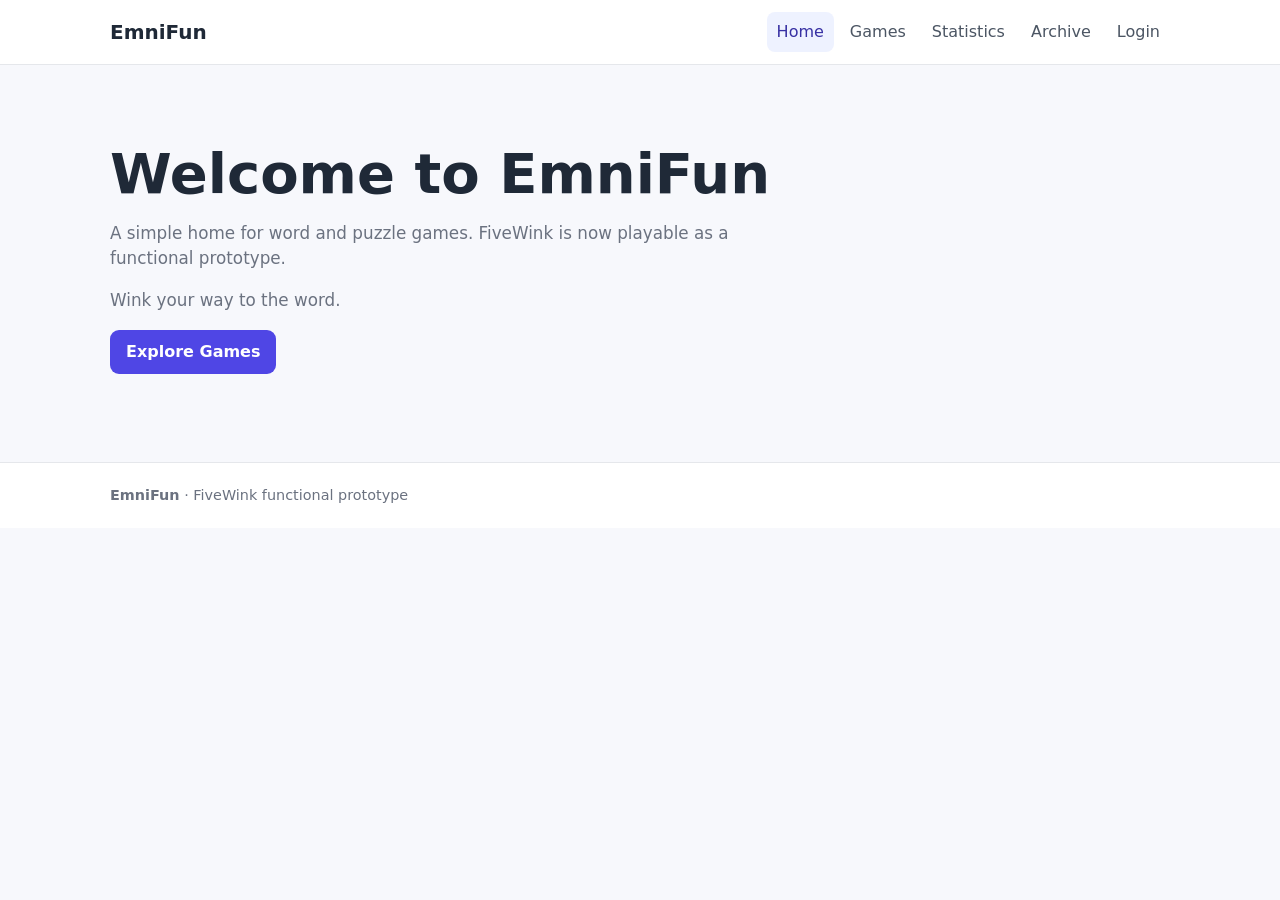
==== index.html @ f306e34a "Restore previous public site UI" ====
<!doctype html>
<html lang="en">
<head>
  <meta charset="UTF-8">
  <meta name="viewport" content="width=device-width, initial-scale=1.0">
  <meta name="description" content="EmniFun - a simple, Indian-oriented puzzle platform.">
  <title>EmniFun</title>
  <link rel="stylesheet" href="./css/style.css">
</head>
<body>
  <header class="site-header">
    <nav class="navbar" aria-label="Main navigation">
      <div class="navbar-brand-group">
        <button
          class="mobile-menu-toggle"
          id="mobile-menu-toggle"
          type="button"
          aria-label="Open navigation"
          aria-expanded="false"
          aria-controls="primary-navigation"
        >
          <span aria-hidden="true">☰</span>
        </button>
        <a class="brand" href="#" data-view="home">EmniFun</a>
      </div>
      <div class="nav-links" id="primary-navigation">
        <button class="nav-link active" data-view="home">Home</button>
        <button class="nav-link" data-view="games">Games</button>
        <button class="nav-link" data-view="statistics">Statistics</button>
        <button class="nav-link" data-view="archive">Archive</button>
        <button class="nav-link" data-nav-auth="true" data-view="login">Login</button>
      </div>
    </nav>
  </header>

  <main>
    <section id="home" class="view active" aria-labelledby="home-title">
      <div class="hero">
        <h1 id="home-title">Welcome to EmniFun</h1>
        <p>A simple home for word and puzzle games. FiveWink is now playable as a functional prototype.</p>
        <p>Wink your way to the word.</p>
        <button class="button" data-go-games>Explore Games</button>
      </div>
    </section>

    <section id="games" class="view" aria-labelledby="games-title">
      <div class="section-heading">
        <h2 id="games-title">Games</h2>
        <p>Three independent game slots, with FiveWink currently playable.</p>
      </div>
      <div id="game-area"></div>
    </section>

    <section id="statistics" class="view" aria-labelledby="statistics-title">
      <div class="section-heading">
        <h2 id="statistics-title">Statistics</h2>
        <p>FiveWink results are tracked in the current browser session. Backend persistence comes later.</p>
      </div>
      <div id="statistics-content"></div>
    </section>

    <section id="archive" class="view" aria-labelledby="archive-title">
      <div class="placeholder">
        <h2 id="archive-title">Puzzle Archive</h2>
        <p>The future archive will manage draft, scheduled, published, and archived puzzles.</p>
        <p>This prototype uses one local published FiveWink puzzle and does not expose an editable public archive.</p>
      </div>
    </section>

    <section id="login" class="view" aria-labelledby="login-title">
      <div id="login-content">
        <div class="placeholder">
          <h2 id="login-title">Loading authentication…</h2>
          <p>Preparing secure Google sign-in.</p>
        </div>
      </div>
    </section>

    <section id="account" class="view" aria-labelledby="account-title">
      <div id="account-content">
        <div class="placeholder">
          <h2 id="account-title">Loading account…</h2>
          <p>Preparing your EmniFun account.</p>
        </div>
      </div>
    </section>
  </main>

  <footer class="site-footer">
    <div class="footer-inner">
      <strong>EmniFun</strong> · FiveWink functional prototype
    </div>
  </footer>

  <script src="https://accounts.google.com/gsi/client" async defer></script>
  <script type="module" src="./js/app.js"></script>
</body>
</html>
---- css/style.css ----
/* EmniFun Phase 1/2 shared styles */

:root { font-family: Inter, system-ui, -apple-system, BlinkMacSystemFont, "Segoe UI", sans-serif; color:#1f2937; background:#f7f8fc; line-height:1.5; font-synthesis:none; }
*{box-sizing:border-box} html{scroll-behavior:smooth} body{margin:0;min-width:320px;background:#f7f8fc} button,a{font:inherit} a{color:inherit}
.site-header{position:sticky;top:0;z-index:10;background:rgba(255,255,255,.96);border-bottom:1px solid #e5e7eb}
.navbar{position:relative;max-width:1100px;margin:0 auto;min-height:64px;padding:0 20px;display:flex;align-items:center;justify-content:space-between;gap:20px}
.navbar-brand-group{display:flex;align-items:center;gap:8px}.brand{font-weight:800;font-size:1.25rem;text-decoration:none}.mobile-menu-toggle{display:none;align-items:center;justify-content:center;width:44px;height:44px;padding:0;border:0;border-radius:9px;background:transparent;color:#374151;cursor:pointer;font-size:1.45rem;line-height:1}.mobile-menu-toggle:hover{background:#f3f4f6}.mobile-menu-toggle:focus-visible{outline:2px solid #4f46e5;outline-offset:2px}.nav-links{display:flex;flex-wrap:wrap;gap:6px}.nav-link{border:0;background:transparent;color:#4b5563;padding:8px 10px;border-radius:8px;cursor:pointer}.nav-link:hover,.nav-link.active{background:#eef2ff;color:#3730a3}
main{max-width:1100px;margin:0 auto;padding:32px 20px 56px}.view{display:none}.view.active{display:block}.hero{padding:48px 0 32px}.hero h1{margin:0 0 12px;font-size:clamp(2rem,6vw,3.5rem);line-height:1.05}.hero p{max-width:650px;color:#6b7280;font-size:1.05rem}
.section-heading{margin-bottom:22px}.section-heading h2{margin:0 0 6px}.section-heading p{margin:0;color:#6b7280}.card-grid{display:grid;grid-template-columns:repeat(3,minmax(0,1fr));gap:18px}.card{background:#fff;border:1px solid #e5e7eb;border-radius:14px;padding:22px;box-shadow:0 3px 12px rgba(15,23,42,.04)}.card h3{margin-top:0}.card p{color:#6b7280}
.button{display:inline-flex;align-items:center;justify-content:center;border:0;border-radius:9px;padding:10px 16px;background:#4f46e5;color:#fff;text-decoration:none;cursor:pointer;font-weight:650}.button:hover{background:#4338ca}.button.secondary{background:#eef2ff;color:#3730a3}
.placeholder{text-align:center;padding:48px 24px;border:1px dashed #cbd5e1;border-radius:14px;background:#fff}.placeholder p{color:#6b7280}
.stats-grid{display:grid;grid-template-columns:repeat(3,minmax(0,1fr));gap:14px}.stat{background:#fff;border:1px solid #e5e7eb;border-radius:12px;padding:18px}.stat strong{display:block;font-size:1.6rem;margin-top:4px}.stat span{color:#6b7280;font-size:.9rem}
.site-footer{border-top:1px solid #e5e7eb;background:#fff}.footer-inner{max-width:1100px;margin:0 auto;padding:22px 20px;color:#6b7280;font-size:.9rem}

/* Game 1 functional prototype */
.game-shell{max-width:1040px;margin:0 auto}.game-playing>.section-heading{display:none}.game1-layout{display:grid;grid-template-columns:minmax(0,1fr) 300px;gap:28px;align-items:start}.game1-play-area{min-width:0;scroll-margin-top:84px}.game1-clues-panel{min-width:0;border:1px solid #e5e7eb;border-radius:12px;background:#fff;padding:14px}.game1-clues-panel summary{cursor:pointer;font-weight:750;color:#374151}.game1-clues-panel .clue-list{margin:12px 0 0}.game-header{display:flex;justify-content:space-between;align-items:flex-start;gap:20px;margin-bottom:16px}.eyebrow{margin:0;color:#6b7280;font-size:.9rem}.game-header h2{margin:4px 0}.game-header p{margin:0;color:#6b7280}.game-message{min-height:28px;margin:0 0 8px;font-weight:650;transition:opacity .2s ease}.game-message.temporary{color:#c2410c}.game-board{display:flex;flex-direction:column;gap:7px;align-items:center}.game-row{position:relative;display:grid;grid-template-columns:repeat(5,52px);gap:7px}.game-row.active::before{content:"";position:absolute;left:-10px;top:4px;bottom:4px;width:3px;background:#4f46e5;border-radius:999px}.seventh-row{width:max-content;margin:0 auto}.letter-cell{width:52px;height:52px;border:2px solid #d1d5db;background:#fff;display:grid;place-items:center;font-size:1.3rem;font-weight:800;text-transform:uppercase}.letter-cell.correct,.key.correct{background:#2563eb;border-color:#2563eb;color:#fff}.letter-cell.wrong-position,.key.wrong-position{background:#f97316;border-color:#f97316;color:#fff}.letter-cell.absent,.key.absent{background:#787c7e;border-color:#787c7e;color:#fff}.clue-list{display:grid;gap:8px;margin:22px 0}.clue-box{display:flex;align-items:center;gap:12px;flex-wrap:wrap;padding:10px 12px;border:1px solid #e5e7eb;border-radius:10px;background:#fff}.clue-box span{flex:1;color:#4b5563}.clue-box.skipped{opacity:.65}.clue-box.used{border-left:4px solid #4f46e5}.clue-box .button{padding:6px 10px;font-size:.88rem}.keyboard{display:grid;gap:4px;margin:10px auto 0;max-width:610px}.keyboard-row{display:flex;justify-content:center;gap:4px;width:100%;margin:0 auto}.keyboard-row-2{width:90%}.key{flex:1 1 0;min-width:0;max-width:58px;height:40px;padding:0 4px;border:1px solid #d1d5db;background:#fff;border-radius:6px;cursor:pointer;font-size:.9rem;font-weight:700}.key.special{flex:1.7 1 0;max-width:88px;font-size:.78rem}.key:hover{background:#f3f4f6}.seventh-stage{margin-top:16px;text-align:center;width:100%}.close-banner{padding:12px;background:#fff7ed;border:1px solid #fed7aa;border-radius:10px;font-weight:750;margin-bottom:12px}.seventh-actions{display:flex;justify-content:center;gap:10px;flex-wrap:wrap;margin-top:12px}.result-card,.explanation-card{margin-top:18px;padding:18px;border-radius:12px;background:#fff;border:1px solid #e5e7eb}.result-solved{border-left:5px solid #2563eb}.result-failed_close{border-left:5px solid #f97316}.result-failed_hard{border-left:5px solid #787c7e}.hidden{display:none!important}


/* Authentication / account */
.auth-shell{max-width:900px;margin:0 auto;display:grid;grid-template-columns:repeat(2,minmax(0,1fr));gap:18px}.auth-card,.account-panel{background:#fff;border:1px solid #e5e7eb;border-radius:14px;padding:22px}.auth-card h2,.account-panel h3{margin-top:0}.auth-form{display:grid;gap:8px;margin-top:16px}.auth-form label{font-weight:650}.auth-form input{width:100%;padding:10px 12px;border:1px solid #d1d5db;border-radius:9px;background:#fff}.auth-form input:focus-visible{outline:2px solid #4f46e5;outline-offset:2px}.auth-subpanel{margin-top:18px;padding-top:18px;border-top:1px solid #e5e7eb}.auth-feedback{min-height:1.5em;margin:10px 0 0;color:#6b7280}.auth-feedback.success{color:#166534}.auth-feedback.error{color:#b91c1c}.google-button-box{min-height:44px;margin-top:16px}.account-shell{max-width:900px;margin:0 auto}.account-tabs{display:flex;gap:6px;margin-bottom:18px;border-bottom:1px solid #e5e7eb;flex-wrap:wrap}.account-tab{padding:9px 12px;border-radius:8px 8px 0 0;text-decoration:none;color:#4b5563}.account-tab:hover,.account-tab.active{background:#eef2ff;color:#3730a3}.account-panel-heading{display:flex;justify-content:space-between;align-items:flex-start}.account-details{display:grid;gap:12px;margin:18px 0}.account-details div{padding:12px;border:1px solid #e5e7eb;border-radius:10px}.account-details dt{color:#6b7280;font-size:.9rem}.account-details dd{margin:4px 0 0;font-weight:750}.vault-grid{display:grid;grid-template-columns:repeat(2,minmax(0,1fr));gap:14px}.vault-key-card{padding:16px;border:1px solid #e5e7eb;border-radius:12px}.vault-key-card h4{margin:0 0 10px}.vault-key{display:block;padding:12px;border-radius:9px;background:#f7f8fc;border:1px dashed #cbd5e1;font-size:1.05rem;letter-spacing:.06em;word-break:break-all}.vault-key-status{min-height:2.7em;color:#6b7280;font-size:.9rem}
@media(max-width:800px){.navbar{min-height:56px;padding:6px 14px}.mobile-menu-toggle{display:flex}.nav-links{display:none;position:absolute;top:calc(100% + 6px);left:14px;right:auto;inset-inline-start:14px;inset-inline-end:auto;transform:none;width:min(220px,calc(100vw - 28px));padding:6px;flex-direction:column;flex-wrap:nowrap;gap:2px;background:#fff;border:1px solid #e5e7eb;border-radius:12px;box-shadow:0 8px 24px rgba(15,23,42,.12);z-index:20}.nav-links.mobile-open{display:flex}.nav-link{width:100%;text-align:left;padding:10px 12px}.card-grid{grid-template-columns:1fr}.stats-grid{grid-template-columns:repeat(2,minmax(0,1fr))}.game-header{flex-direction:column}.game1-layout{grid-template-columns:1fr;gap:0}.game1-clues-panel{margin-top:18px}.keyboard{max-width:480px}}
@media(max-width:520px){.auth-shell{grid-template-columns:1fr}.vault-grid{grid-template-columns:1fr}main{padding-left:14px;padding-right:14px}.game1-play-area{scroll-margin-top:108px}.game-board{touch-action:manipulation}.game-row{grid-template-columns:repeat(5,44px);gap:5px}.letter-cell{width:44px;height:44px}.keyboard{max-width:360px;gap:3px;margin-top:8px}.keyboard-row{gap:3px}.key{height:40px;padding:0 3px;font-size:.82rem}.key.special{font-size:.72rem}.stats-grid{grid-template-columns:1fr}}
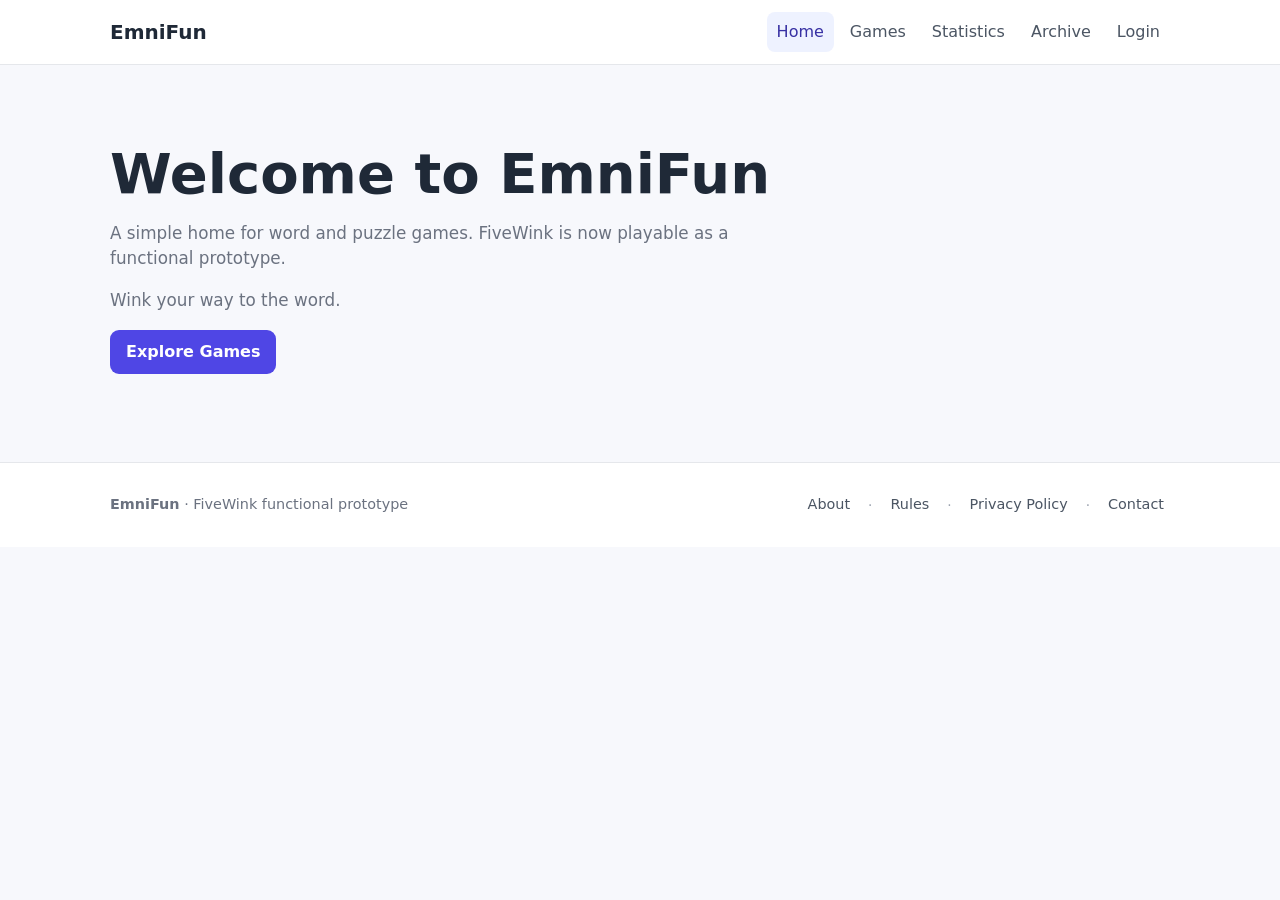
==== commit 7bde7ddf: "Add site footer and information pages" ====
--- a/index.html
+++ b/index.html
@@ -28,6 +28,7 @@
         <button class="nav-link" data-view="games">Games</button>
         <button class="nav-link" data-view="statistics">Statistics</button>
         <button class="nav-link" data-view="archive">Archive</button>
+        <a class="nav-link" id="nav-admin" href="https://emnifun.github.io/EmniFun/admin/" style="display: none; text-decoration: none;">Admin</a>
         <button class="nav-link" data-nav-auth="true" data-view="login">Login</button>
       </div>
     </nav>
@@ -84,11 +85,93 @@
         </div>
       </div>
     </section>
+    <section id="about" class="view" aria-labelledby="about-title">
+      <div class="page-shell">
+        <div class="page-header">
+          <nav class="breadcrumb" aria-label="Breadcrumb">
+            <a href="./" class="back-link" data-view="home">← Back to Home</a>
+          </nav>
+          <h1 id="about-title">About EmniFun</h1>
+        </div>
+        <div class="info-card">
+          <p>EmniFun is a dedicated platform for word and puzzle games.</p>
+          <p>Detailed information about the platform, its background, and future updates will be published here in an upcoming release.</p>
+          <div class="page-actions">
+            <a href="./" class="button secondary" data-view="home">Return to Home</a>
+          </div>
+        </div>
+      </div>
+    </section>
+
+    <section id="rules" class="view" aria-labelledby="rules-title">
+      <div class="page-shell">
+        <div class="page-header">
+          <nav class="breadcrumb" aria-label="Breadcrumb">
+            <a href="./" class="back-link" data-view="home">← Back to Home</a>
+          </nav>
+          <h1 id="rules-title">Game Rules</h1>
+        </div>
+        <div class="info-card">
+          <p>General rules, solving tips, and gameplay instructions for EmniFun puzzle games will be published here in an upcoming update.</p>
+          <p>For FiveWink, mode-specific rules and instructions can also be viewed directly in-game using the information button beside the mode selector.</p>
+          <div class="page-actions">
+            <a href="./" class="button secondary" data-view="home">Return to Home</a>
+          </div>
+        </div>
+      </div>
+    </section>
+
+    <section id="privacy" class="view" aria-labelledby="privacy-title">
+      <div class="page-shell">
+        <div class="page-header">
+          <nav class="breadcrumb" aria-label="Breadcrumb">
+            <a href="./" class="back-link" data-view="home">← Back to Home</a>
+          </nav>
+          <h1 id="privacy-title">Privacy Policy</h1>
+        </div>
+        <div class="info-card">
+          <p>The EmniFun Privacy Policy is currently pending review and publication.</p>
+          <p>Official data handling disclosures, privacy practices, and policy details will be published here prior to general release.</p>
+          <div class="page-actions">
+            <a href="./" class="button secondary" data-view="home">Return to Home</a>
+          </div>
+        </div>
+      </div>
+    </section>
+
+    <section id="contact" class="view" aria-labelledby="contact-title">
+      <div class="page-shell">
+        <div class="page-header">
+          <nav class="breadcrumb" aria-label="Breadcrumb">
+            <a href="./" class="back-link" data-view="home">← Back to Home</a>
+          </nav>
+          <h1 id="contact-title">Contact</h1>
+        </div>
+        <div class="info-card">
+          <p>Official contact methods and communication channels for EmniFun will be added here in a future update.</p>
+          <p>Support inquiries and feedback channels will be announced once finalized.</p>
+          <div class="page-actions">
+            <a href="./" class="button secondary" data-view="home">Return to Home</a>
+          </div>
+        </div>
+      </div>
+    </section>
   </main>
 
   <footer class="site-footer">
     <div class="footer-inner">
-      <strong>EmniFun</strong> · FiveWink functional prototype
+      <div class="footer-brand">
+        <strong>EmniFun</strong> · FiveWink functional prototype
+      </div>
+      <nav class="footer-nav" aria-label="Footer navigation">
+        <a class="footer-link" href="./about/" data-view="about">About</a>
+        <span class="footer-sep" aria-hidden="true">·</span>
+        <a class="footer-link" href="./rules/" data-view="rules">Rules</a>
+        <span class="footer-sep" aria-hidden="true">·</span>
+        <a class="footer-link" href="./privacy/" data-view="privacy">Privacy Policy</a>
+        <span class="footer-sep" aria-hidden="true">·</span>
+        <a class="footer-link" href="./contact/" data-view="contact">Contact</a>
+      </nav>
     </div>
   </footer>
 
--- a/css/style.css
+++ b/css/style.css
@@ -10,7 +10,25 @@
 .button{display:inline-flex;align-items:center;justify-content:center;border:0;border-radius:9px;padding:10px 16px;background:#4f46e5;color:#fff;text-decoration:none;cursor:pointer;font-weight:650}.button:hover{background:#4338ca}.button.secondary{background:#eef2ff;color:#3730a3}
 .placeholder{text-align:center;padding:48px 24px;border:1px dashed #cbd5e1;border-radius:14px;background:#fff}.placeholder p{color:#6b7280}
 .stats-grid{display:grid;grid-template-columns:repeat(3,minmax(0,1fr));gap:14px}.stat{background:#fff;border:1px solid #e5e7eb;border-radius:12px;padding:18px}.stat strong{display:block;font-size:1.6rem;margin-top:4px}.stat span{color:#6b7280;font-size:.9rem}
-.site-footer{border-top:1px solid #e5e7eb;background:#fff}.footer-inner{max-width:1100px;margin:0 auto;padding:22px 20px;color:#6b7280;font-size:.9rem}
+.site-footer{border-top:1px solid #e5e7eb;background:#fff}
+.footer-inner{max-width:1100px;margin:0 auto;padding:20px;color:#6b7280;font-size:.9rem;display:flex;align-items:center;justify-content:space-between;gap:14px 24px;flex-wrap:wrap}
+.footer-brand{color:#6b7280;font-size:.9rem}
+.footer-nav{display:flex;align-items:center;gap:6px 12px;flex-wrap:wrap;list-style:none;margin:0;padding:0}
+.footer-link{color:#4b5563;text-decoration:none;padding:8px 6px;min-height:44px;display:inline-flex;align-items:center;border-radius:6px;transition:color .15s ease}
+.footer-link:hover{color:#3730a3;text-decoration:underline}
+.footer-link:focus-visible{outline:2px solid #4f46e5;outline-offset:2px}
+.footer-link[aria-current="page"]{color:#1f2937;font-weight:700}
+.footer-sep{color:#9ca3af;user-select:none;font-size:.85rem}
+.page-shell{max-width:820px;margin:0 auto}
+.page-header{margin-bottom:20px}
+.page-header h1{margin:10px 0 0;font-size:clamp(1.75rem,5vw,2.35rem);line-height:1.15;color:#1f2937}
+.back-link{display:inline-flex;align-items:center;gap:6px;color:#4f46e5;text-decoration:none;font-weight:600;font-size:.92rem;min-height:44px;padding:4px 0}
+.back-link:hover{color:#3730a3;text-decoration:underline}
+.back-link:focus-visible{outline:2px solid #4f46e5;outline-offset:2px;border-radius:4px}
+.info-card{background:#fff;border:1px solid #e5e7eb;border-radius:14px;padding:26px 24px;box-shadow:0 3px 12px rgba(15,23,42,.04)}
+.info-card p{color:#4b5563;font-size:1.02rem;line-height:1.6;margin:0 0 14px}
+.info-card p:last-of-type{margin-bottom:0}
+.info-card .page-actions{margin-top:22px;padding-top:18px;border-top:1px solid #e5e7eb;display:flex;gap:10px;flex-wrap:wrap}
 
 /* Game 1 functional prototype */
 .game-shell{max-width:1040px;margin:0 auto}.game-playing>.section-heading{display:none}.game1-layout{display:grid;grid-template-columns:minmax(0,1fr) 300px;gap:28px;align-items:start}.game1-play-area{min-width:0;scroll-margin-top:84px}.game1-clues-panel{min-width:0;border:1px solid #e5e7eb;border-radius:12px;background:#fff;padding:14px}.game1-clues-panel summary{cursor:pointer;font-weight:750;color:#374151}.game1-clues-panel .clue-list{margin:12px 0 0}.game-header{display:flex;justify-content:space-between;align-items:flex-start;gap:20px;margin-bottom:16px}.eyebrow{margin:0;color:#6b7280;font-size:.9rem}.game-header h2{margin:4px 0}.game-header p{margin:0;color:#6b7280}.game-message{min-height:28px;margin:0 0 8px;font-weight:650;transition:opacity .2s ease}.game-message.temporary{color:#c2410c}.game-board{display:flex;flex-direction:column;gap:7px;align-items:center}.game-row{position:relative;display:grid;grid-template-columns:repeat(5,52px);gap:7px}.game-row.active::before{content:"";position:absolute;left:-10px;top:4px;bottom:4px;width:3px;background:#4f46e5;border-radius:999px}.seventh-row{width:max-content;margin:0 auto}.letter-cell{width:52px;height:52px;border:2px solid #d1d5db;background:#fff;display:grid;place-items:center;font-size:1.3rem;font-weight:800;text-transform:uppercase}.letter-cell.correct,.key.correct{background:#2563eb;border-color:#2563eb;color:#fff}.letter-cell.wrong-position,.key.wrong-position{background:#f97316;border-color:#f97316;color:#fff}.letter-cell.absent,.key.absent{background:#787c7e;border-color:#787c7e;color:#fff}.clue-list{display:grid;gap:8px;margin:22px 0}.clue-box{display:flex;align-items:center;gap:12px;flex-wrap:wrap;padding:10px 12px;border:1px solid #e5e7eb;border-radius:10px;background:#fff}.clue-box span{flex:1;color:#4b5563}.clue-box.skipped{opacity:.65}.clue-box.used{border-left:4px solid #4f46e5}.clue-box .button{padding:6px 10px;font-size:.88rem}.keyboard{display:grid;gap:4px;margin:10px auto 0;max-width:610px}.keyboard-row{display:flex;justify-content:center;gap:4px;width:100%;margin:0 auto}.keyboard-row-2{width:90%}.key{flex:1 1 0;min-width:0;max-width:58px;height:40px;padding:0 4px;border:1px solid #d1d5db;background:#fff;border-radius:6px;cursor:pointer;font-size:.9rem;font-weight:700}.key.special{flex:1.7 1 0;max-width:88px;font-size:.78rem}.key:hover{background:#f3f4f6}.seventh-stage{margin-top:16px;text-align:center;width:100%}.close-banner{padding:12px;background:#fff7ed;border:1px solid #fed7aa;border-radius:10px;font-weight:750;margin-bottom:12px}.seventh-actions{display:flex;justify-content:center;gap:10px;flex-wrap:wrap;margin-top:12px}.result-card,.explanation-card{margin-top:18px;padding:18px;border-radius:12px;background:#fff;border:1px solid #e5e7eb}.result-solved{border-left:5px solid #2563eb}.result-failed_close{border-left:5px solid #f97316}.result-failed_hard{border-left:5px solid #787c7e}.hidden{display:none!important}
@@ -18,5 +36,42 @@
 
 /* Authentication / account */
 .auth-shell{max-width:900px;margin:0 auto;display:grid;grid-template-columns:repeat(2,minmax(0,1fr));gap:18px}.auth-card,.account-panel{background:#fff;border:1px solid #e5e7eb;border-radius:14px;padding:22px}.auth-card h2,.account-panel h3{margin-top:0}.auth-form{display:grid;gap:8px;margin-top:16px}.auth-form label{font-weight:650}.auth-form input{width:100%;padding:10px 12px;border:1px solid #d1d5db;border-radius:9px;background:#fff}.auth-form input:focus-visible{outline:2px solid #4f46e5;outline-offset:2px}.auth-subpanel{margin-top:18px;padding-top:18px;border-top:1px solid #e5e7eb}.auth-feedback{min-height:1.5em;margin:10px 0 0;color:#6b7280}.auth-feedback.success{color:#166534}.auth-feedback.error{color:#b91c1c}.google-button-box{min-height:44px;margin-top:16px}.account-shell{max-width:900px;margin:0 auto}.account-tabs{display:flex;gap:6px;margin-bottom:18px;border-bottom:1px solid #e5e7eb;flex-wrap:wrap}.account-tab{padding:9px 12px;border-radius:8px 8px 0 0;text-decoration:none;color:#4b5563}.account-tab:hover,.account-tab.active{background:#eef2ff;color:#3730a3}.account-panel-heading{display:flex;justify-content:space-between;align-items:flex-start}.account-details{display:grid;gap:12px;margin:18px 0}.account-details div{padding:12px;border:1px solid #e5e7eb;border-radius:10px}.account-details dt{color:#6b7280;font-size:.9rem}.account-details dd{margin:4px 0 0;font-weight:750}.vault-grid{display:grid;grid-template-columns:repeat(2,minmax(0,1fr));gap:14px}.vault-key-card{padding:16px;border:1px solid #e5e7eb;border-radius:12px}.vault-key-card h4{margin:0 0 10px}.vault-key{display:block;padding:12px;border-radius:9px;background:#f7f8fc;border:1px dashed #cbd5e1;font-size:1.05rem;letter-spacing:.06em;word-break:break-all}.vault-key-status{min-height:2.7em;color:#6b7280;font-size:.9rem}
-@media(max-width:800px){.navbar{min-height:56px;padding:6px 14px}.mobile-menu-toggle{display:flex}.nav-links{display:none;position:absolute;top:calc(100% + 6px);left:14px;right:auto;inset-inline-start:14px;inset-inline-end:auto;transform:none;width:min(220px,calc(100vw - 28px));padding:6px;flex-direction:column;flex-wrap:nowrap;gap:2px;background:#fff;border:1px solid #e5e7eb;border-radius:12px;box-shadow:0 8px 24px rgba(15,23,42,.12);z-index:20}.nav-links.mobile-open{display:flex}.nav-link{width:100%;text-align:left;padding:10px 12px}.card-grid{grid-template-columns:1fr}.stats-grid{grid-template-columns:repeat(2,minmax(0,1fr))}.game-header{flex-direction:column}.game1-layout{grid-template-columns:1fr;gap:0}.game1-clues-panel{margin-top:18px}.keyboard{max-width:480px}}
-@media(max-width:520px){.auth-shell{grid-template-columns:1fr}.vault-grid{grid-template-columns:1fr}main{padding-left:14px;padding-right:14px}.game1-play-area{scroll-margin-top:108px}.game-board{touch-action:manipulation}.game-row{grid-template-columns:repeat(5,44px);gap:5px}.letter-cell{width:44px;height:44px}.keyboard{max-width:360px;gap:3px;margin-top:8px}.keyboard-row{gap:3px}.key{height:40px;padding:0 3px;font-size:.82rem}.key.special{font-size:.72rem}.stats-grid{grid-template-columns:1fr}}
+@media(max-width:800px){.navbar{min-height:56px;padding:6px 14px}.mobile-menu-toggle{display:flex}.nav-links{display:none;position:absolute;top:calc(100% + 6px);left:14px;right:auto;inset-inline-start:14px;inset-inline-end:auto;transform:none;width:min(220px,calc(100vw - 28px));padding:6px;flex-direction:column;flex-wrap:nowrap;gap:2px;background:#fff;border:1px solid #e5e7eb;border-radius:12px;box-shadow:0 8px 24px rgba(15,23,42,.12);z-index:20}.nav-links.mobile-open{display:flex}.nav-link{width:100%;text-align:left;padding:10px 12px}.card-grid{grid-template-columns:1fr}.stats-grid{grid-template-columns:repeat(2,minmax(0,1fr))}.game-header{flex-direction:column}.game1-layout{grid-template-columns:1fr;gap:0}.game1-clues-panel{margin-top:18px}.keyboard{max-width:480px}.footer-inner{flex-direction:column;align-items:flex-start;gap:12px;padding:18px 14px}.footer-nav{gap:4px 10px}}
+@media(max-width:520px){.auth-shell{grid-template-columns:1fr}.vault-grid{grid-template-columns:1fr}main{padding-left:14px;padding-right:14px}.game1-play-area{scroll-margin-top:108px}.game-board{touch-action:manipulation}.game-row{grid-template-columns:repeat(5,44px);gap:5px}.letter-cell{width:44px;height:44px}.keyboard{max-width:360px;gap:3px;margin-top:8px}.keyboard-row{gap:3px}.key{height:40px;padding:0 3px;font-size:.82rem}.key.special{font-size:.72rem}.stats-grid{grid-template-columns:1fr}.page-shell{padding:0 2px}.info-card{padding:20px 16px}}
+
+.mode-bulb-btn{display:inline-flex;align-items:center;gap:6px;padding:8px 14px;min-height:44px;border:1px solid #334155;border-radius:22px;background:#0f172a;color:#f8fafc;font-size:.82rem;font-weight:700;cursor:pointer;transition:background .15s ease,border-color .15s ease;box-sizing:border-box}
+.mode-bulb-btn:hover{background:#1e293b;border-color:#475569}
+.mode-bulb-btn:focus-visible{outline:2px solid #4f46e5;outline-offset:2px}
+.mode-bulb-btn.mode-strict{border-color:#ea580c;color:#ffedd5}
+.mode-bulb-icon{display:inline-flex;align-items:center;justify-content:center;color:#f59e0b}
+.mode-bulb-btn.mode-strict .mode-bulb-icon{color:#f97316}
+.game-title-row{display:flex;align-items:center;gap:12px;flex-wrap:wrap;margin:4px 0}
+.game-title-row h2{margin:0}
+.mode-modal-backdrop{position:fixed;inset:0;background:rgba(15,23,42,.6);display:flex;align-items:center;justify-content:center;padding:16px;z-index:50}
+.mode-modal{background:#fff;border-radius:14px;max-width:480px;width:100%;box-shadow:0 10px 25px rgba(0,0,0,.15);border:1px solid #e2e8f0;overflow:hidden}
+.mode-modal-header{display:flex;align-items:center;justify-content:space-between;padding:12px 20px;border-bottom:1px solid #e2e8f0}
+.mode-modal-header h3{margin:0;font-size:1.15rem}
+.mode-modal-close{background:transparent;border:0;font-size:1.35rem;cursor:pointer;color:#64748b;min-width:44px;min-height:44px;display:inline-flex;align-items:center;justify-content:center;border-radius:6px;box-sizing:border-box}
+.mode-modal-close:hover{background:#f1f5f9;color:#0f172a}
+.mode-modal-body{padding:20px;display:flex;flex-direction:column;gap:12px;max-height:80vh;overflow-y:auto}
+.mode-locked-banner{padding:10px 14px;background:#fff7ed;border:1px solid #fed7aa;color:#9a3412;border-radius:8px;font-size:.85rem;font-weight:600}
+.mode-options-list{display:flex;flex-direction:column;gap:10px}
+.mode-card{border:1px solid #e2e8f0;border-radius:10px;padding:8px 14px;background:#f8fafc;transition:border-color .15s ease,background .15s ease}
+.mode-card.selected{border-color:#4f46e5;background:#f5f3ff}
+.mode-card.disabled{opacity:.65;cursor:not-allowed}
+.mode-card-header{display:flex;align-items:center;justify-content:space-between;gap:8px}
+.mode-card-title-group{display:flex;align-items:center;gap:8px;cursor:pointer;flex:1;min-height:44px}
+.mode-card.disabled .mode-card-title-group{cursor:not-allowed}
+.mode-card-title{font-weight:700;font-size:.95rem;color:#1e293b}
+.mode-pill{font-size:.72rem;padding:2px 8px;border-radius:999px;font-weight:700}
+.mode-pill.selected{background:#e0e7ff;color:#3730a3}
+.mode-pill.coming-soon{background:#f1f5f9;color:#64748b}
+.mode-info-btn{position:relative;background:transparent;border:1px solid #cbd5e1;color:#64748b;width:32px;height:32px;border-radius:50%;display:grid;place-items:center;cursor:pointer;font-size:.84rem;font-weight:700;line-height:1}
+.mode-info-btn::before{content:"";position:absolute;inset:-6px}
+.mode-info-btn:hover{background:#e2e8f0;color:#0f172a}
+.mode-info-box{margin-top:8px;padding:10px 12px;background:#fff;border:1px solid #e2e8f0;border-radius:8px;font-size:.84rem;color:#475569;line-height:1.45}
+.mode-pref-row{margin-top:6px;padding-top:8px;border-top:1px solid #e2e8f0}
+.mode-pref-label{display:flex;align-items:center;gap:10px;font-size:.88rem;color:#334155;cursor:pointer;font-weight:600;min-height:44px}
+.mode-pref-label input{cursor:pointer;width:18px;height:18px}
+.clue-box.disabled-mode{background:#f8fafc;border-color:#e2e8f0;color:#64748b}
+.result-mode-tag{font-size:.9rem;color:#64748b;margin:4px 0 10px}
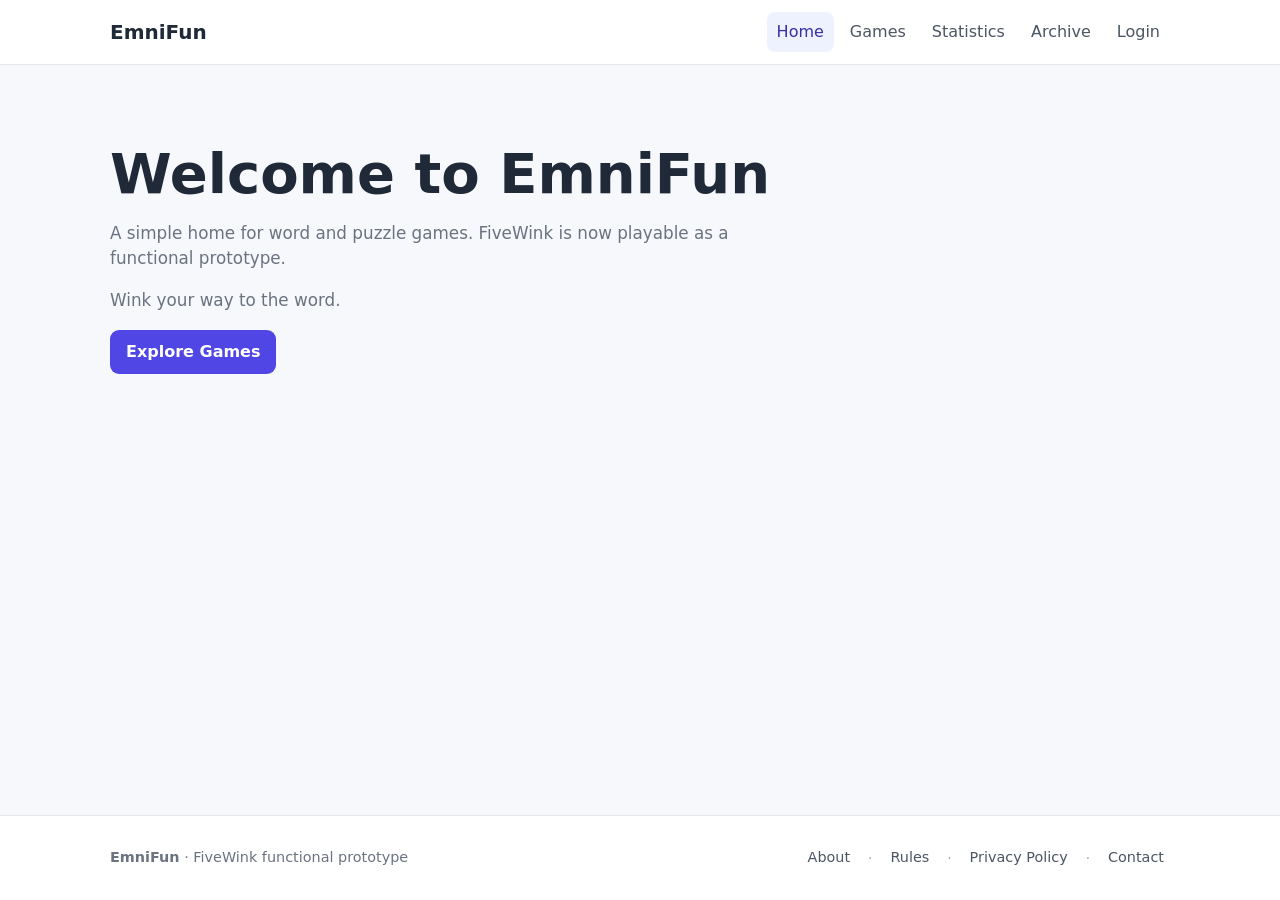
==== commit eaedc9ac: "Simplify game rules guide and FiveWink navigation" ====
--- a/index.html
+++ b/index.html
@@ -106,17 +106,251 @@
     <section id="rules" class="view" aria-labelledby="rules-title">
       <div class="page-shell">
         <div class="page-header">
-          <nav class="breadcrumb" aria-label="Breadcrumb">
-            <a href="./" class="back-link" data-view="home">← Back to Home</a>
-          </nav>
           <h1 id="rules-title">Game Rules</h1>
         </div>
-        <div class="info-card">
-          <p>General rules, solving tips, and gameplay instructions for EmniFun puzzle games will be published here in an upcoming update.</p>
-          <p>For FiveWink, mode-specific rules and instructions can also be viewed directly in-game using the information button beside the mode selector.</p>
-          <div class="page-actions">
-            <a href="./" class="button secondary" data-view="home">Return to Home</a>
-          </div>
+
+        <div class="info-card guide-intro-card">
+          <p>Welcome to the EmniFun Game Guide. Here you can learn how each game works, understand its rules, and find answers to common questions.</p>
+          <p>Detailed instructions are available on each game's dedicated guide page. Select a game below to explore its rules and player guide.</p>
+          <p class="guide-note"><em>Note: Mode-specific rules and instructions are also available in-game through the information button beside the mode selector.</em></p>
+        </div>
+
+        <div class="guide-games-list">
+          <!-- 1. FiveWink Section -->
+          <details class="guide-card" id="guide-fivewink" open>
+            <summary class="guide-card-summary" aria-controls="fivewink-content">
+              <div class="guide-card-header">
+                <div class="guide-card-title-group">
+                  <span class="guide-card-icon" aria-hidden="true">💡</span>
+                  <div>
+                    <h2 class="guide-card-title">FiveWink</h2>
+                    <p class="guide-card-desc">Daily five-letter word deduction puzzle with clue assistance and challenge modes.</p>
+                  </div>
+                </div>
+                <div class="guide-card-meta">
+                  <span class="guide-expand-indicator" aria-hidden="true">▾</span>
+                </div>
+              </div>
+            </summary>
+            <div class="guide-card-content" id="fivewink-content">
+              <nav class="guide-submenu" aria-label="FiveWink rules and guide options" role="tablist">
+                <button type="button" class="guide-submenu-item active" data-guide-tab="standard" aria-selected="true" role="tab" id="tab-standard" aria-controls="pane-standard" tabindex="0">
+                  <span class="guide-submenu-num" aria-hidden="true">1</span>
+                  <span>Standard (Classic)</span>
+                </button>
+                <button type="button" class="guide-submenu-item" data-guide-tab="strict" aria-selected="false" role="tab" id="tab-strict" aria-controls="pane-strict" tabindex="-1">
+                  <span class="guide-submenu-num" aria-hidden="true">2</span>
+                  <span>Hard Mode: Strict</span>
+                </button>
+                <button type="button" class="guide-submenu-item" data-guide-tab="mindbender" aria-selected="false" role="tab" id="tab-mindbender" aria-controls="pane-mindbender" tabindex="-1">
+                  <span class="guide-submenu-num" aria-hidden="true">3</span>
+                  <span>Hard Mode: Mindbender</span>
+                </button>
+                <button type="button" class="guide-submenu-item" data-guide-tab="expert" aria-selected="false" role="tab" id="tab-expert" aria-controls="pane-expert" tabindex="-1">
+                  <span class="guide-submenu-num" aria-hidden="true">4</span>
+                  <span>Hard Mode: Expert</span>
+                </button>
+                <button type="button" class="guide-submenu-item" data-guide-tab="faq" aria-selected="false" role="tab" id="tab-faq" aria-controls="pane-faq" tabindex="-1">
+                  <span class="guide-submenu-num" aria-hidden="true">5</span>
+                  <span>Player Guide &amp; FAQ</span>
+                </button>
+              </nav>
+
+              <!-- Option 1: Standard (Classic) -->
+              <div class="guide-pane active" id="pane-standard" data-pane="standard" role="tabpanel" tabindex="0" aria-labelledby="tab-standard">
+                <div class="guide-section-block">
+                  <h3>Standard (Classic) Mode <span class="mode-pill selected">Playable</span></h3>
+                  <p>In Standard mode, your goal is to deduce a hidden five-letter English word within <strong>6 normal attempts</strong>. Color-coded letter feedback guides your subsequent guesses.</p>
+
+                  <h4 style="margin:16px 0 8px;font-size:1.02rem;color:#1e293b;">Letter Evaluation Feedback</h4>
+                  <div class="guide-example-row">
+                    <div class="letter-cell correct" style="width:40px;height:40px;font-size:1.1rem;display:grid;place-items:center;">W</div>
+                    <span class="guide-example-label"><strong>Blue ("correct"):</strong> The letter is in the secret word and in the exact position.</span>
+                  </div>
+                  <div class="guide-example-row">
+                    <div class="letter-cell wrong-position" style="width:40px;height:40px;font-size:1.1rem;display:grid;place-items:center;">I</div>
+                    <span class="guide-example-label"><strong>Orange ("wrong-position"):</strong> The letter is in the secret word, but belongs in a different position.</span>
+                  </div>
+                  <div class="guide-example-row">
+                    <div class="letter-cell absent" style="width:40px;height:40px;font-size:1.1rem;display:grid;place-items:center;">N</div>
+                    <span class="guide-example-label"><strong>Gray ("absent"):</strong> The letter does not appear in the secret word (or duplicate count is exceeded).</span>
+                  </div>
+
+                  <h4 style="margin:16px 0 8px;font-size:1.02rem;color:#1e293b;">Duplicate Letters Rule</h4>
+                  <p>Evaluations use standard two-pass matching. Exact position matches are colored blue first. Remaining letters are matched left-to-right as orange up to the number of times the letter actually appears in the secret word. Any additional duplicate letters are marked gray.</p>
+
+                  <h4 style="margin:16px 0 8px;font-size:1.02rem;color:#1e293b;">Progressive Clue Assistance</h4>
+                  <p>Up to <strong>5 progressive clues</strong> can be revealed instead of taking a normal guess. Requesting a clue consumes that attempt row on your game board. Clues provide helpful contextual hints about the target word.</p>
+
+                  <h4 style="margin:16px 0 8px;font-size:1.02rem;color:#1e293b;">Optional 7th-Guess Stage</h4>
+                  <p>If all 6 normal attempts are used without solving the word, you enter the 7th-guess stage. You may enter a final guess or choose to skip. Solving on the 7th guess earns a <strong>Failed — Close</strong> result; an incorrect 7th guess or skip records a <strong>Failed — Hard</strong> result.</p>
+
+                  <h4 style="margin:16px 0 8px;font-size:1.02rem;color:#1e293b;">Mode Locking</h4>
+                  <p>You can change game modes before making any gameplay move. As soon as you submit your first guess or reveal your first clue, Standard mode locks for that puzzle session.</p>
+
+                  <h4 style="margin:16px 0 8px;font-size:1.02rem;color:#1e293b;">Authoritative Vocabulary</h4>
+                  <p>Every submitted guess must exist in EmniFun's authoritative 16,273 five-letter English vocabulary dictionary. Invalid words and random letters are rejected without penalizing your attempt count.</p>
+                </div>
+              </div>
+
+              <!-- Option 2: Hard Mode: Strict -->
+              <div class="guide-pane" id="pane-strict" data-pane="strict" role="tabpanel" tabindex="0" aria-labelledby="tab-strict" hidden>
+                <div class="guide-section-block">
+                  <h3>Hard Mode: Strict <span class="mode-pill mode-pill-strict">Playable</span></h3>
+                  <p>Hard Mode: Strict is an elevated challenge designed for solvers who prefer rigorous logical deduction without assistive hints. Every guess must strictly obey all previously uncovered constraints.</p>
+
+                  <h4 style="margin:16px 0 8px;font-size:1.02rem;color:#1e293b;">Clues Disabled</h4>
+                  <p>Progressive clues are <strong>not available</strong> in Hard Mode: Strict. All attempts must be made using pure word deduction.</p>
+
+                  <h4 style="margin:16px 0 8px;font-size:1.02rem;color:#1e293b;">Three Strict Deduction Constraints</h4>
+                  <p>Starting from your second guess, the game engine enforces three mandatory constraints on every submission:</p>
+                  <ol class="guide-rules-list">
+                    <li><strong>Exact Position Requirement (Blue Letters):</strong> Any letter confirmed blue in a previous guess must be used in the exact same position in all subsequent guesses.</li>
+                    <li><strong>Position Restriction (Orange Letters):</strong> A letter confirmed orange in a previous guess cannot be placed into any position where it was previously confirmed orange.</li>
+                    <li><strong>Letter Retention &amp; Multiplicity (Orange &amp; Blue):</strong> Any letter confirmed orange or blue must be present in the new guess. If an earlier guess confirmed multiple occurrences of a letter (e.g. two E's confirmed), all subsequent guesses must contain at least that many occurrences.</li>
+                  </ol>
+
+                  <h4 style="margin:16px 0 8px;font-size:1.02rem;color:#1e293b;">Validation Feedback &amp; Seventh Stage</h4>
+                  <p>If a candidate guess violates any strict constraint, an explanatory alert indicates which requirement was not met (e.g. <em>"Position 2 must be A"</em> or <em>"Letter E cannot be in position 3"</em>). The guess is rejected without consuming an attempt. If you reach the optional 7th-guess stage, your 7th guess must also satisfy all Hard Mode constraints.</p>
+
+                  <h4 style="margin:16px 0 8px;font-size:1.02rem;color:#1e293b;">Mode Locking</h4>
+                  <p>Selecting Hard Mode: Strict and submitting your first guess permanently locks your session into Hard Mode. Switching back to Standard mode is disabled for that daily puzzle.</p>
+                </div>
+              </div>
+
+              <!-- Option 3: Hard Mode: Mindbender -->
+              <div class="guide-pane" id="pane-mindbender" data-pane="mindbender" role="tabpanel" tabindex="0" aria-labelledby="tab-mindbender" hidden>
+                <div class="guide-coming-soon-box">
+                  <div class="guide-coming-soon-icon" aria-hidden="true">🧠</div>
+                  <h3>Hard Mode: Mindbender <span class="mode-pill coming-soon">Coming Soon</span></h3>
+                  <p>Mindbender is an upcoming intermediate hard mode currently in design.</p>
+                  <p>This mode is planned to introduce specialized deduction rules and letter-elimination challenges. Mindbender is not yet active for gameplay, and its complete rule set will be published when it enters testing.</p>
+                </div>
+              </div>
+
+              <!-- Option 4: Hard Mode: Expert -->
+              <div class="guide-pane" id="pane-expert" data-pane="expert" role="tabpanel" tabindex="0" aria-labelledby="tab-expert" hidden>
+                <div class="guide-coming-soon-box">
+                  <div class="guide-coming-soon-icon" aria-hidden="true">🎯</div>
+                  <h3>Hard Mode: Expert <span class="mode-pill coming-soon">Coming Soon</span></h3>
+                  <p>Expert is a master-tier deduction mode planned for advanced puzzle solvers.</p>
+                  <p>This mode is currently in the development roadmap and is not yet available for play. Exact rules, constraints, and mechanics will be announced upon release.</p>
+                </div>
+              </div>
+
+              <!-- Option 5: Player Guide & FAQ -->
+              <div class="guide-pane" id="pane-faq" data-pane="faq" role="tabpanel" tabindex="0" aria-labelledby="tab-faq" hidden>
+                <div class="guide-section-block">
+                  <h3>Player Guide &amp; FAQ <span class="mode-pill mode-pill-info">Verified &amp; Planned Details</span></h3>
+                  <p>Find answers to common questions about accounts, gameplay limits, device synchronization, and platform features.</p>
+
+                  <details class="guide-faq-item" open>
+                    <summary><span>Can I play FiveWink as a guest without creating an account?</span> <span class="badge-verified">Verified</span></summary>
+                    <p>Yes. Anyone can play FiveWink immediately without an account. Guest sessions and statistics are stored in your local browser session. Guests enjoy unlimited puzzle replays.</p>
+                  </details>
+
+                  <details class="guide-faq-item">
+                    <summary><span>How do puzzle attempts and replays work for logged-in accounts?</span> <span class="badge-verified">Verified</span></summary>
+                    <p>To preserve challenge integrity, authenticated players are limited to <strong>one official play per daily puzzle</strong>. Once a puzzle is completed while logged in, replay is locked, and your final result and solution are saved.</p>
+                  </details>
+
+                  <details class="guide-faq-item">
+                    <summary><span>Does my active game progress save if I refresh or switch devices?</span> <span class="badge-verified">Verified</span></summary>
+                    <p>Yes, for logged-in accounts. Your guesses, letter evaluations, and locked mode are synchronized with the cloud database in real time. If you switch devices or refresh, logging in resumes your in-progress puzzle.</p>
+                  </details>
+
+                  <details class="guide-faq-item">
+                    <summary><span>How does sign-in work? Do I need a password?</span> <span class="badge-verified">Verified</span></summary>
+                    <p>EmniFun uses passwordless Google Sign-In (Google Identity Services). Your account features a custom Gamer Tag and an encrypted Recovery Vault with two emergency recovery keys.</p>
+                  </details>
+
+                  <details class="guide-faq-item">
+                    <summary><span>What timezone is used for daily puzzle updates?</span> <span class="badge-verified">Verified</span></summary>
+                    <p>Daily puzzles follow canonical <strong>India Standard Time (IST — UTC+5:30)</strong>, updating each day at midnight (00:00 IST / 18:30 UTC).</p>
+                  </details>
+
+                  <details class="guide-faq-item">
+                    <summary><span>What dictionary is used for valid guesses?</span> <span class="badge-verified">Verified</span></summary>
+                    <p>FiveWink validates all guesses against a curated authoritative dictionary of 16,273 five-letter English words. Proper nouns and arbitrary letter combinations are rejected without penalizing an attempt.</p>
+                  </details>
+
+                  <details class="guide-faq-item">
+                    <summary><span>Can I replay past puzzles from previous days?</span> <span class="badge-unconfirmed">In Development</span></summary>
+                    <p>The Puzzle Archive Explorer is currently under development. In the future, authenticated accounts will be able to browse and replay past published puzzles.</p>
+                  </details>
+
+                  <details class="guide-faq-item">
+                    <summary><span>Are streaks and statistics synced permanently across devices?</span> <span class="badge-unconfirmed">In Development</span></summary>
+                    <p>In the current prototype, gameplay statistics are tracked within the active browser session. Persistent, cloud-synchronized player statistics across devices are planned for an upcoming release.</p>
+                  </details>
+
+                  <details class="guide-faq-item">
+                    <summary><span>Will there be multiplayer, friend challenges, or leaderboards?</span> <span class="badge-unconfirmed">Planned</span></summary>
+                    <p>Global leaderboards, speed challenges, and social play are on the EmniFun roadmap but are not yet implemented.</p>
+                  </details>
+                </div>
+              </div>
+            </div>
+          </details>
+
+          <!-- 2. Game 2 Section -->
+          <details class="guide-card" id="guide-game2">
+            <summary class="guide-card-summary" aria-controls="game2-content">
+              <div class="guide-card-header">
+                <div class="guide-card-title-group">
+                  <span class="guide-card-icon" aria-hidden="true">🧩</span>
+                  <div>
+                    <h2 class="guide-card-title">Game 2</h2>
+                    <p class="guide-card-desc">An independent word and logic puzzle slot reserved for upcoming gameplay development.</p>
+                  </div>
+                </div>
+                <div class="guide-card-meta">
+                  <span class="mode-pill coming-soon">Coming Soon</span>
+                  <span class="guide-expand-indicator" aria-hidden="true">▾</span>
+                </div>
+              </div>
+            </summary>
+            <div class="guide-card-content" id="game2-content">
+              <div class="guide-coming-soon-box">
+                <div class="guide-coming-soon-icon" aria-hidden="true">⏳</div>
+                <h3>Game 2 — In Development</h3>
+                <p>This independent puzzle slot is currently under early development.</p>
+                <p>A comprehensive game summary, solving instructions, and detailed gameplay rules will be published here as soon as Game 2 is ready for public release.</p>
+              </div>
+            </div>
+          </details>
+
+          <!-- 3. Game 3 Section -->
+          <details class="guide-card" id="guide-game3">
+            <summary class="guide-card-summary" aria-controls="game3-content">
+              <div class="guide-card-header">
+                <div class="guide-card-title-group">
+                  <span class="guide-card-icon" aria-hidden="true">🎲</span>
+                  <div>
+                    <h2 class="guide-card-title">Game 3</h2>
+                    <p class="guide-card-desc">A third independent game slot reserved for future platform expansion.</p>
+                  </div>
+                </div>
+                <div class="guide-card-meta">
+                  <span class="mode-pill coming-soon">Coming Soon</span>
+                  <span class="guide-expand-indicator" aria-hidden="true">▾</span>
+                </div>
+              </div>
+            </summary>
+            <div class="guide-card-content" id="game3-content">
+              <div class="guide-coming-soon-box">
+                <div class="guide-coming-soon-icon" aria-hidden="true">⏳</div>
+                <h3>Game 3 — In Development</h3>
+                <p>This game slot is reserved for a future puzzle format.</p>
+                <p>A complete game summary and detailed player guide will be added here once game design and mechanics are finalized.</p>
+              </div>
+            </div>
+          </details>
+        </div>
+
+        <div class="page-actions" style="margin-top:20px;padding-top:16px;border-top:1px solid #e5e7eb;display:flex;gap:10px;flex-wrap:wrap;">
+          <a href="./" class="button secondary" data-view="home">Return to Home</a>
+          <a href="./Games/FiveWink/" class="button" data-view="games/fivewink">Play FiveWink</a>
         </div>
       </div>
     </section>
--- a/css/style.css
+++ b/css/style.css
@@ -1,13 +1,13 @@
 /* EmniFun Phase 1/2 shared styles */
 
 :root { font-family: Inter, system-ui, -apple-system, BlinkMacSystemFont, "Segoe UI", sans-serif; color:#1f2937; background:#f7f8fc; line-height:1.5; font-synthesis:none; }
-*{box-sizing:border-box} html{scroll-behavior:smooth} body{margin:0;min-width:320px;background:#f7f8fc} button,a{font:inherit} a{color:inherit}
+*{box-sizing:border-box} html{scroll-behavior:smooth} body{margin:0;min-width:320px;min-height:100vh;min-height:100dvh;display:flex;flex-direction:column;background:#f7f8fc} button,a{font:inherit} a{color:inherit}
 .site-header{position:sticky;top:0;z-index:10;background:rgba(255,255,255,.96);border-bottom:1px solid #e5e7eb}
 .navbar{position:relative;max-width:1100px;margin:0 auto;min-height:64px;padding:0 20px;display:flex;align-items:center;justify-content:space-between;gap:20px}
-.navbar-brand-group{display:flex;align-items:center;gap:8px}.brand{font-weight:800;font-size:1.25rem;text-decoration:none}.mobile-menu-toggle{display:none;align-items:center;justify-content:center;width:44px;height:44px;padding:0;border:0;border-radius:9px;background:transparent;color:#374151;cursor:pointer;font-size:1.45rem;line-height:1}.mobile-menu-toggle:hover{background:#f3f4f6}.mobile-menu-toggle:focus-visible{outline:2px solid #4f46e5;outline-offset:2px}.nav-links{display:flex;flex-wrap:wrap;gap:6px}.nav-link{border:0;background:transparent;color:#4b5563;padding:8px 10px;border-radius:8px;cursor:pointer}.nav-link:hover,.nav-link.active{background:#eef2ff;color:#3730a3}
-main{max-width:1100px;margin:0 auto;padding:32px 20px 56px}.view{display:none}.view.active{display:block}.hero{padding:48px 0 32px}.hero h1{margin:0 0 12px;font-size:clamp(2rem,6vw,3.5rem);line-height:1.05}.hero p{max-width:650px;color:#6b7280;font-size:1.05rem}
+.navbar-brand-group{display:flex;align-items:center;gap:8px}.brand{font-weight:800;font-size:1.25rem;text-decoration:none}.mobile-menu-toggle{display:none;align-items:center;justify-content:center;width:44px;height:44px;padding:0;border:0;border-radius:9px;background:transparent;color:#374151;cursor:pointer;font-size:1.45rem;line-height:1}.mobile-menu-toggle:hover{background:#f3f4f6}.mobile-menu-toggle:focus-visible{outline:2px solid #4f46e5;outline-offset:2px}.nav-links{display:flex;flex-wrap:wrap;gap:6px}.nav-link{border:0;background:transparent;color:#4b5563;padding:8px 10px;border-radius:8px;cursor:pointer}.nav-link:hover,.nav-link.active{background:#eef2ff;color:#3730a3}.nav-link:focus-visible{outline:2px solid #4f46e5;outline-offset:2px}
+main{flex:1 0 auto;width:100%;max-width:1100px;margin:0 auto;padding:32px 20px 56px;display:flex;flex-direction:column}.view{display:none}.view.active{display:flex;flex-direction:column;flex:1 0 auto;width:100%}.hero{padding:48px 0 32px}.hero h1{margin:0 0 12px;font-size:clamp(2rem,6vw,3.5rem);line-height:1.05}.hero p{max-width:650px;color:#6b7280;font-size:1.05rem}
 .section-heading{margin-bottom:22px}.section-heading h2{margin:0 0 6px}.section-heading p{margin:0;color:#6b7280}.card-grid{display:grid;grid-template-columns:repeat(3,minmax(0,1fr));gap:18px}.card{background:#fff;border:1px solid #e5e7eb;border-radius:14px;padding:22px;box-shadow:0 3px 12px rgba(15,23,42,.04)}.card h3{margin-top:0}.card p{color:#6b7280}
-.button{display:inline-flex;align-items:center;justify-content:center;border:0;border-radius:9px;padding:10px 16px;background:#4f46e5;color:#fff;text-decoration:none;cursor:pointer;font-weight:650}.button:hover{background:#4338ca}.button.secondary{background:#eef2ff;color:#3730a3}
+.button{display:inline-flex;align-items:center;justify-content:center;border:0;border-radius:9px;padding:10px 16px;background:#4f46e5;color:#fff;text-decoration:none;cursor:pointer;font-weight:650}.button:hover{background:#4338ca}.button.secondary{background:#eef2ff;color:#3730a3}.button:focus-visible{outline:2px solid #4f46e5;outline-offset:2px}
 .placeholder{text-align:center;padding:48px 24px;border:1px dashed #cbd5e1;border-radius:14px;background:#fff}.placeholder p{color:#6b7280}
 .stats-grid{display:grid;grid-template-columns:repeat(3,minmax(0,1fr));gap:14px}.stat{background:#fff;border:1px solid #e5e7eb;border-radius:12px;padding:18px}.stat strong{display:block;font-size:1.6rem;margin-top:4px}.stat span{color:#6b7280;font-size:.9rem}
 .site-footer{border-top:1px solid #e5e7eb;background:#fff}
@@ -19,9 +19,10 @@
 .footer-link:focus-visible{outline:2px solid #4f46e5;outline-offset:2px}
 .footer-link[aria-current="page"]{color:#1f2937;font-weight:700}
 .footer-sep{color:#9ca3af;user-select:none;font-size:.85rem}
-.page-shell{max-width:820px;margin:0 auto}
+.page-shell{width:100%;margin:0 auto;display:flex;flex-direction:column;flex:1 0 auto}
 .page-header{margin-bottom:20px}
-.page-header h1{margin:10px 0 0;font-size:clamp(1.75rem,5vw,2.35rem);line-height:1.15;color:#1f2937}
+.page-header h1{margin:0;font-size:clamp(1.75rem,5vw,2.35rem);line-height:1.15;color:#1f2937}
+.page-header .breadcrumb + h1{margin-top:10px}
 .back-link{display:inline-flex;align-items:center;gap:6px;color:#4f46e5;text-decoration:none;font-weight:600;font-size:.92rem;min-height:44px;padding:4px 0}
 .back-link:hover{color:#3730a3;text-decoration:underline}
 .back-link:focus-visible{outline:2px solid #4f46e5;outline-offset:2px;border-radius:4px}
@@ -36,8 +37,9 @@
 
 /* Authentication / account */
 .auth-shell{max-width:900px;margin:0 auto;display:grid;grid-template-columns:repeat(2,minmax(0,1fr));gap:18px}.auth-card,.account-panel{background:#fff;border:1px solid #e5e7eb;border-radius:14px;padding:22px}.auth-card h2,.account-panel h3{margin-top:0}.auth-form{display:grid;gap:8px;margin-top:16px}.auth-form label{font-weight:650}.auth-form input{width:100%;padding:10px 12px;border:1px solid #d1d5db;border-radius:9px;background:#fff}.auth-form input:focus-visible{outline:2px solid #4f46e5;outline-offset:2px}.auth-subpanel{margin-top:18px;padding-top:18px;border-top:1px solid #e5e7eb}.auth-feedback{min-height:1.5em;margin:10px 0 0;color:#6b7280}.auth-feedback.success{color:#166534}.auth-feedback.error{color:#b91c1c}.google-button-box{min-height:44px;margin-top:16px}.account-shell{max-width:900px;margin:0 auto}.account-tabs{display:flex;gap:6px;margin-bottom:18px;border-bottom:1px solid #e5e7eb;flex-wrap:wrap}.account-tab{padding:9px 12px;border-radius:8px 8px 0 0;text-decoration:none;color:#4b5563}.account-tab:hover,.account-tab.active{background:#eef2ff;color:#3730a3}.account-panel-heading{display:flex;justify-content:space-between;align-items:flex-start}.account-details{display:grid;gap:12px;margin:18px 0}.account-details div{padding:12px;border:1px solid #e5e7eb;border-radius:10px}.account-details dt{color:#6b7280;font-size:.9rem}.account-details dd{margin:4px 0 0;font-weight:750}.vault-grid{display:grid;grid-template-columns:repeat(2,minmax(0,1fr));gap:14px}.vault-key-card{padding:16px;border:1px solid #e5e7eb;border-radius:12px}.vault-key-card h4{margin:0 0 10px}.vault-key{display:block;padding:12px;border-radius:9px;background:#f7f8fc;border:1px dashed #cbd5e1;font-size:1.05rem;letter-spacing:.06em;word-break:break-all}.vault-key-status{min-height:2.7em;color:#6b7280;font-size:.9rem}
-@media(max-width:800px){.navbar{min-height:56px;padding:6px 14px}.mobile-menu-toggle{display:flex}.nav-links{display:none;position:absolute;top:calc(100% + 6px);left:14px;right:auto;inset-inline-start:14px;inset-inline-end:auto;transform:none;width:min(220px,calc(100vw - 28px));padding:6px;flex-direction:column;flex-wrap:nowrap;gap:2px;background:#fff;border:1px solid #e5e7eb;border-radius:12px;box-shadow:0 8px 24px rgba(15,23,42,.12);z-index:20}.nav-links.mobile-open{display:flex}.nav-link{width:100%;text-align:left;padding:10px 12px}.card-grid{grid-template-columns:1fr}.stats-grid{grid-template-columns:repeat(2,minmax(0,1fr))}.game-header{flex-direction:column}.game1-layout{grid-template-columns:1fr;gap:0}.game1-clues-panel{margin-top:18px}.keyboard{max-width:480px}.footer-inner{flex-direction:column;align-items:flex-start;gap:12px;padding:18px 14px}.footer-nav{gap:4px 10px}}
-@media(max-width:520px){.auth-shell{grid-template-columns:1fr}.vault-grid{grid-template-columns:1fr}main{padding-left:14px;padding-right:14px}.game1-play-area{scroll-margin-top:108px}.game-board{touch-action:manipulation}.game-row{grid-template-columns:repeat(5,44px);gap:5px}.letter-cell{width:44px;height:44px}.keyboard{max-width:360px;gap:3px;margin-top:8px}.keyboard-row{gap:3px}.key{height:40px;padding:0 3px;font-size:.82rem}.key.special{font-size:.72rem}.stats-grid{grid-template-columns:1fr}.page-shell{padding:0 2px}.info-card{padding:20px 16px}}
+@media(max-width:800px){.navbar{min-height:56px;padding:6px 14px}.mobile-menu-toggle{display:flex}.nav-links{display:none;position:absolute;top:calc(100% + 6px);left:14px;right:auto;inset-inline-start:14px;inset-inline-end:auto;transform:none;width:min(220px,calc(100vw - 28px));padding:6px;flex-direction:column;flex-wrap:nowrap;gap:2px;background:#fff;border:1px solid #e5e7eb;border-radius:12px;box-shadow:0 8px 24px rgba(15,23,42,.12);z-index:20}.nav-links.mobile-open{display:flex}.nav-link{width:100%;text-align:left;padding:10px 12px}.card-grid{grid-template-columns:1fr}.stats-grid{grid-template-columns:repeat(2,minmax(0,1fr))}.game-header{flex-direction:column}.game1-layout{grid-template-columns:1fr;gap:0}.game1-clues-panel{margin-top:18px}.keyboard{max-width:480px}.footer-inner{flex-direction:column;align-items:center;text-align:center;gap:12px;padding:18px 14px}.footer-brand{text-align:center}.footer-nav{justify-content:center;gap:4px 6px;align-items:center}.footer-link{padding:8px 4px}.footer-sep{display:inline-flex;align-items:center}}
+@media(max-width:520px){.auth-shell{grid-template-columns:1fr}.vault-grid{grid-template-columns:1fr}main{padding-left:14px;padding-right:14px}.game1-play-area{scroll-margin-top:108px}.game-board{touch-action:manipulation}.game-row{grid-template-columns:repeat(5,44px);gap:5px}.letter-cell{width:44px;height:44px}.keyboard{max-width:360px;gap:3px;margin-top:8px}.keyboard-row{gap:3px}.key{height:40px;padding:0 3px;font-size:.82rem}.key.special{font-size:.72rem}.stats-grid{grid-template-columns:1fr}.info-card{padding:20px 16px}}
+@media(max-width:360px){.footer-nav{gap:2px 4px;justify-content:center}.footer-link{padding:6px 3px;font-size:.85rem}}
 
 .mode-bulb-btn{display:inline-flex;align-items:center;gap:6px;padding:8px 14px;min-height:44px;border:1px solid #334155;border-radius:22px;background:#0f172a;color:#f8fafc;font-size:.82rem;font-weight:700;cursor:pointer;transition:background .15s ease,border-color .15s ease;box-sizing:border-box}
 .mode-bulb-btn:hover{background:#1e293b;border-color:#475569}
@@ -75,3 +77,60 @@
 .mode-pref-label input{cursor:pointer;width:18px;height:18px}
 .clue-box.disabled-mode{background:#f8fafc;border-color:#e2e8f0;color:#64748b}
 .result-mode-tag{font-size:.9rem;color:#64748b;margin:4px 0 10px}
+
+/* Rules & Game Guide Hub */
+.guide-header-title{display:flex;align-items:baseline;gap:12px;flex-wrap:wrap}
+.guide-badge{display:inline-block;padding:4px 10px;border-radius:999px;background:#e0e7ff;color:#3730a3;font-size:.82rem;font-weight:700}
+.guide-intro-card{margin-bottom:24px}
+.guide-note{color:#6b7280;font-size:.92rem;margin-top:12px;border-top:1px solid #e5e7eb;padding-top:10px}
+.guide-games-list{display:flex;flex-direction:column;gap:18px;margin-bottom:32px}
+.guide-card{background:#fff;border:1px solid #e5e7eb;border-radius:14px;box-shadow:0 3px 12px rgba(15,23,42,.04);overflow:hidden;transition:border-color .15s ease}
+.guide-card[open]{border-color:#cbd5e1}
+.guide-card-summary{list-style:none;cursor:pointer;padding:20px 22px;user-select:none;transition:background .15s ease}
+.guide-card-summary::-webkit-details-marker{display:none}
+.guide-card-summary:hover{background:#f8fafc}
+.guide-card-summary:focus-visible{outline:2px solid #4f46e5;outline-offset:-2px}
+.guide-card-header{display:flex;align-items:center;justify-content:space-between;gap:16px;flex-wrap:wrap}
+.guide-card-title-group{display:flex;align-items:center;gap:14px}
+.guide-card-icon{font-size:1.6rem;display:flex;align-items:center;justify-content:center;width:44px;height:44px;border-radius:10px;background:#f1f5f9;flex-shrink:0}
+.guide-card-title{margin:0;font-size:1.25rem;font-weight:750;color:#1e293b}
+.guide-card-desc{margin:2px 0 0;color:#64748b;font-size:.92rem}
+.guide-card-meta{display:flex;align-items:center;gap:10px}
+.guide-expand-indicator{font-size:1.1rem;color:#94a3b8;transition:transform .2s ease;display:inline-block;margin-left:auto}
+.guide-card[open] .guide-expand-indicator{transform:rotate(180deg)}
+.guide-card-content{padding:0 22px 22px;border-top:1px solid #f1f5f9}
+.guide-submenu{display:flex;gap:8px;flex-wrap:wrap;margin:18px 0 22px;padding:6px;background:#f8fafc;border-radius:12px;border:1px solid #e2e8f0}
+.guide-submenu-item{display:inline-flex;align-items:center;gap:8px;padding:8px 14px;min-height:44px;border:1px solid transparent;border-radius:8px;background:transparent;color:#475569;font-weight:650;font-size:.88rem;cursor:pointer;transition:all .15s ease}
+.guide-submenu-item:hover{background:#fff;color:#1e293b;border-color:#cbd5e1}
+.guide-submenu-item:focus-visible{outline:2px solid #4f46e5;outline-offset:2px}
+.guide-submenu-item.active{background:#fff;color:#3730a3;border-color:#c7d2fe;box-shadow:0 2px 6px rgba(79,70,229,.08)}
+.guide-submenu-num{display:inline-flex;align-items:center;justify-content:center;width:22px;height:22px;border-radius:50%;background:#e2e8f0;color:#475569;font-size:.75rem;font-weight:700}
+.guide-submenu-item.active .guide-submenu-num{background:#4f46e5;color:#fff}
+.guide-pane{display:none}
+.guide-pane.active{display:block}
+.guide-pane:focus{outline:none}
+.guide-pane:focus-visible{outline:2px solid #4f46e5;outline-offset:2px;border-radius:12px}
+.guide-section-block{background:#f8fafc;border:1px solid #e2e8f0;border-radius:12px;padding:20px;margin-bottom:16px}
+.guide-section-block h3{margin-top:0;margin-bottom:8px;font-size:1.15rem;color:#1e293b;display:flex;align-items:center;gap:10px;flex-wrap:wrap}
+.guide-section-block p{color:#475569;font-size:.95rem;line-height:1.6;margin:0 0 10px}
+.guide-section-block p:last-child{margin-bottom:0}
+.guide-example-row{display:flex;gap:8px;align-items:center;margin:12px 0 16px;flex-wrap:wrap}
+.guide-example-label{font-size:.88rem;font-weight:600;color:#334155;margin-left:8px}
+.guide-rules-list{margin:10px 0 14px;padding-left:20px;color:#475569;font-size:.95rem;line-height:1.6}
+.guide-rules-list li{margin-bottom:8px}
+.guide-faq-item{border:1px solid #e2e8f0;border-radius:10px;padding:12px 16px;background:#fff;margin-bottom:10px;transition:border-color .15s ease}
+.guide-faq-item summary{font-weight:700;color:#1e293b;cursor:pointer;display:flex;justify-content:space-between;align-items:center;min-height:44px;user-select:none}
+.guide-faq-item summary::-webkit-details-marker{display:none}
+.guide-faq-item summary:focus-visible{outline:2px solid #4f46e5;outline-offset:2px}
+.guide-faq-item[open]{border-color:#cbd5e1}
+.guide-faq-item p{margin:10px 0 0;color:#475569;font-size:.93rem;line-height:1.6}
+.badge-verified{display:inline-block;padding:2px 8px;border-radius:999px;background:#dcfce7;color:#166534;font-size:.72rem;font-weight:700;letter-spacing:.04em}
+.badge-unconfirmed{display:inline-block;padding:2px 8px;border-radius:999px;background:#fef3c7;color:#92400e;font-size:.72rem;font-weight:700;letter-spacing:.04em}
+.guide-coming-soon-box{text-align:center;padding:36px 20px;background:#f8fafc;border:1px dashed #cbd5e1;border-radius:12px;margin:12px 0}
+.guide-coming-soon-box h3{margin:10px 0 6px;font-size:1.15rem;color:#1e293b}
+.guide-coming-soon-box p{color:#64748b;font-size:.95rem;max-width:520px;margin:0 auto 8px}
+.guide-coming-soon-icon{font-size:2rem}
+.mode-pill-strict{background:#ffedd5;color:#9a3412}
+.mode-pill-info{background:#e0f2fe;color:#0369a1}
+@media(max-width:800px){.guide-card-header{flex-direction:column;align-items:flex-start}.guide-card-meta{width:100%;display:flex;justify-content:space-between;align-items:center;margin-top:4px}.guide-submenu{flex-direction:column}.guide-submenu-item{width:100%}.guide-submenu-item>span:nth-child(2){flex:1;text-align:left}}
+@media(max-width:520px){.guide-card-summary{padding:16px 14px}.guide-card-content{padding:0 14px 16px}.guide-section-block{padding:14px}}
